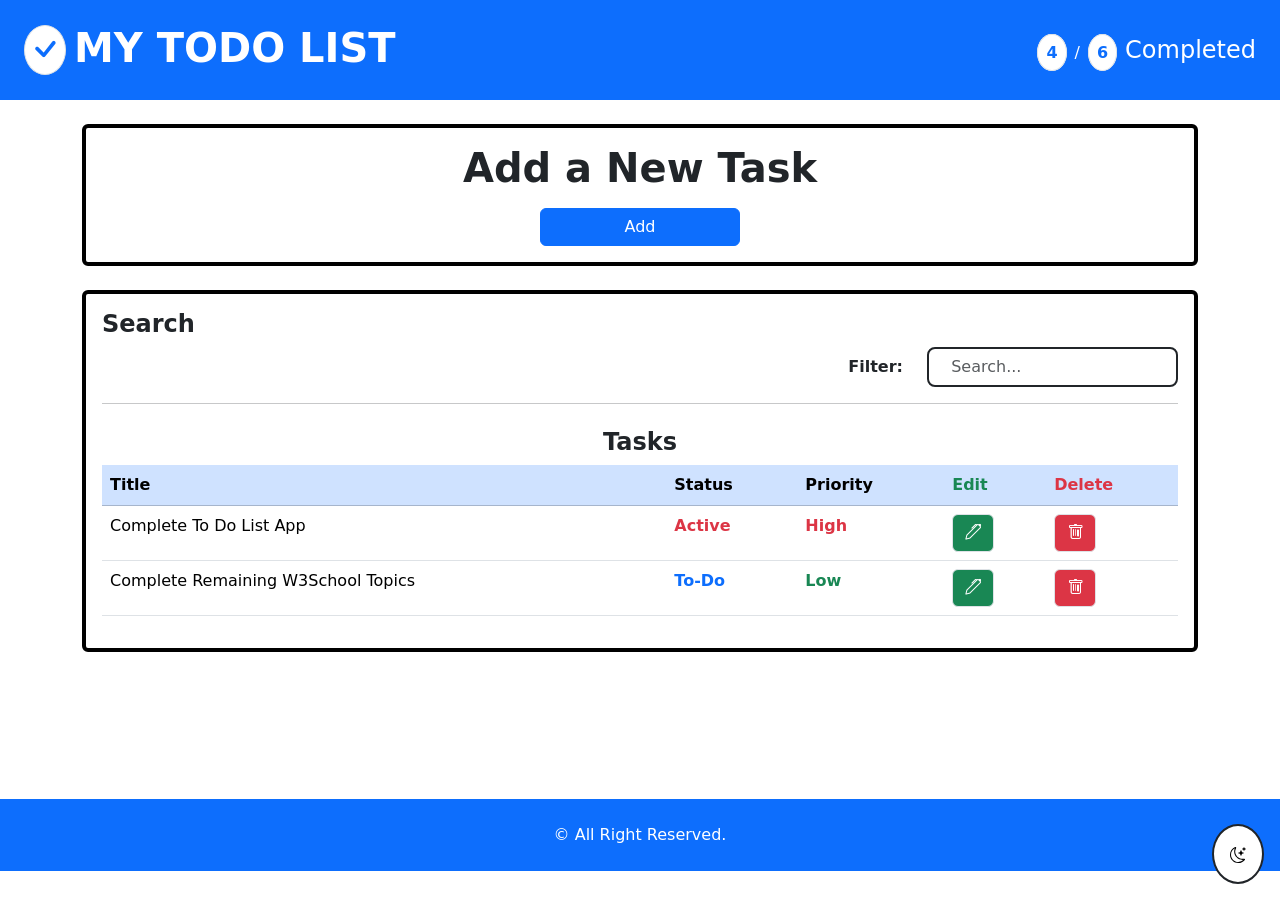
==== Mini Project/To Do List App/index.html @ 2ecdadea "Completed Procedural Programming based To-Do List App. Completely working CRUD. Just frontend." ====
<!doctype html>
<html lang="en">
  <head>
    <meta charset="UTF-8" />
    <meta name="viewport" content="width=device-width, initial-scale=1.0" />
    <title>Live Render a List</title>
    <link
      href="https://cdn.jsdelivr.net/npm/bootstrap@5.3.3/dist/css/bootstrap.min.css"
      rel="stylesheet"
    />
    <link
      rel="stylesheet"
      href="https://cdn.jsdelivr.net/npm/bootstrap-icons@1.11.3/font/bootstrap-icons.min.css"
    />
    <link rel="stylesheet" href="index.css" />
  </head>
  <body>
    <header
      class="d-flex flex-column flex-sm-row align-items-center justify-content-between mb-4 gap-2 p-4 light-mode-background"
      id="header"
    >
      <div
        id="dark-mode-div"
        class="position-fixed bottom-0 end-0 me-3 mb-3 border border-2 border-dark bg-white p-3 rounded-circle"
      >
        <button class="reset" id="dark-mode-btn">
          <img src="./assets/moon-stars.svg" alt="" id="dark-mode-icon-img" />
        </button>
      </div>
      <div class="d-flex align-items-center justify-content-center">
        <i
          class="bi bi-check display-6 light-mode-text border rounded-circle me-2"
          id="checkmark-icon"
        ></i>
        <h1 class="fw-bold text-uppercase text-center mb-1">My ToDo List</h1>
      </div>
      <div id="completion-status-div">
        <p id="completion-status" class="mb-0">
          <span
            id="completed-count"
            class="light-mode-text p-2 border rounded-circle m-2 fw-bold"
            >4</span
          >/<span
            id="total-count"
            class="light-mode-text p-2 border rounded-circle m-2 fw-bold"
            >6</span
          ><span id="completed-txt" class="fs-4">Completed</span>
        </p>
      </div>
    </header>
    <main class="container customized-main">
      <section
        id="add-new-task-section"
        class="my-4 border border-4 rounded border-black p-3"
      >
        <h1 class="fw-bold text-center mb-3">Add a New Task</h1>

        <div
          class="btn-wrapper d-flex align-items-center justify-content-center"
        >
          <button
            type="button"
            id="add-btn"
            class="w-100 btn btn-primary btn-customized"
            data-bs-toggle="modal"
            data-bs-target="#form-modal"
          >
            Add
          </button>
        </div>
        <div class="modal fade" id="form-modal">
          <div class="modal-dialog">
            <div class="modal-content">
              <div id="modal-header" class="modal-header light-mode-background">
                <h5 class="fw-bold" id="modal-title">Add New Task</h5>
                <button
                  type="button"
                  id="close-btn"
                  class="btn-close"
                  data-bs-dismiss="modal"
                ></button>
              </div>
              <div class="modal-body" id="modal-body">
                <form class="form">
                  <div class="form-group row mb-1">
                    <div
                      class="title d-sm-flex align-items-sm-center col-12 col-sm-2"
                    >
                      <label class="fw-bold" for="element-title">Title:</label>
                    </div>
                    <div class="col-12 col-sm-10">
                      <input
                        class="form-control border rounded-3 border-2 border-focus border-dark w-100"
                        type="text"
                        id="element-title"
                      />
                      <span
                        id="title-warning"
                        class="badge bg-danger text-white d-none"
                      ></span>
                    </div>
                  </div>
                  <div class="form-group row mb-1">
                    <div
                      class="title d-sm-flex align-items-sm-center col-12 col-sm-2"
                    >
                      <label class="fw-bold" for="element-status"
                        >Status:</label
                      >
                    </div>
                    <div class="col-12 col-sm-10">
                      <select
                        name="Status"
                        id="element-status"
                        class="form-control border rounded-3 border-2 border-focus border-dark w-100"
                      >
                        <option value="to-do">To do</option>
                        <option value="active">Active</option>
                        <option value="completed">Completed</option>
                      </select>
                    </div>
                  </div>
                  <div class="form-group row mb-1">
                    <div
                      class="title d-sm-flex align-items-sm-center col-12 col-sm-2"
                    >
                      <label class="fw-bold" for="element-priority"
                        >Priority:</label
                      >
                    </div>
                    <div class="col-12 col-sm-10">
                      <select
                        name="Status"
                        id="element-priority"
                        class="form-control border rounded-3 border-2 border-focus border-dark w-100"
                      >
                        <option value="high">High</option>
                        <option value="medium">Medium</option>
                        <option value="low">Low</option>
                      </select>
                    </div>
                  </div>
                </form>
              </div>
              <div class="modal-footer" id="modal-footer">
                <button
                  type="button"
                  class="btn btn-secondary"
                  data-bs-dismiss="modal"
                >
                  Close
                </button>
                <button
                  type="button"
                  class="btn btn-primary"
                  id="submit-btn"
                  data-bs-dismiss="modal"
                >
                  Save Changes
                </button>
              </div>
            </div>
          </div>
        </div>
        <div class="modal fade" id="edit-modal">
          <div class="modal-dialog">
            <div class="modal-content">
              <div id="edit-modal-header" class="modal-header light-mode-background">
                <h5 class="fw-bold" id="edit-modal-title">Edit Task</h5>
                <button
                  type="button"
                  id="close-btn"
                  class="btn-close"
                  data-bs-dismiss="modal"
                ></button>
              </div>
              <div class="modal-body" id="edit-modal-body">
                <form class="form">
                  <input type="text" id="edit-id" class="d-none">
                  <div class="form-group row mb-1">
                    <div
                      class="title d-sm-flex align-items-sm-center col-12 col-sm-2"
                    >
                      <label class="fw-bold" for="edit-element-title">Title:</label>
                    </div>
                    <div class="col-12 col-sm-10">
                      <input
                        class="form-control border rounded-3 border-2 border-focus border-dark w-100"
                        type="text"
                        id="edit-element-title"
                      />
                      <span
                        id="edit-title-warning"
                        class="badge bg-danger text-white d-none"
                      ></span>
                    </div>
                  </div>
                  <div class="form-group row mb-1">
                    <div
                      class="title d-sm-flex align-items-sm-center col-12 col-sm-2"
                    >
                      <label class="fw-bold" for="edit-element-status"
                        >Status:</label
                      >
                    </div>
                    <div class="col-12 col-sm-10">
                      <select
                        name="Status"
                        id="edit-element-status"
                        class="form-control border rounded-3 border-2 border-focus border-dark w-100"
                      >
                        <option value="to-do">To do</option>
                        <option value="active">Active</option>
                        <option value="completed">Completed</option>
                      </select>
                    </div>
                  </div>
                  <div class="form-group row mb-1">
                    <div
                      class="title d-sm-flex align-items-sm-center col-12 col-sm-2"
                    >
                      <label class="fw-bold" for="edit-element-priority"
                        >Priority:</label
                      >
                    </div>
                    <div class="col-12 col-sm-10">
                      <select
                        name="Status"
                        id="edit-element-priority"
                        class="form-control border rounded-3 border-2 border-focus border-dark w-100"
                      >
                        <option value="high">High</option>
                        <option value="medium">Medium</option>
                        <option value="low">Low</option>
                      </select>
                    </div>
                  </div>
                </form>
              </div>
              <div class="modal-footer" id="edit-modal-footer">
                <button
                  type="button"
                  class="btn btn-secondary"
                  data-bs-dismiss="modal"
                >
                  Close
                </button>
                <button
                  type="button"
                  class="btn btn-primary"
                  id="edit-btn"
                  data-bs-dismiss="modal"
                >
                  Save Changes
                </button>
              </div>
            </div>
          </div>
        </div>
      </section>
      <section
        id="filter-and-list-section"
        class="my-4 border border-4 rounded border-black p-3"
      >
        <h4 class="fw-bold">Search</h4>
        <div class="filter-wrapper row form-group">
          <div class="d-none d-sm-block col-sm-6"></div>
          <div
            class="col-12 col-sm-3 d-sm-flex justify-content-sm-end align-items-sm-center"
          >
            <label class="fw-bold" for="filter">Filter: </label>
          </div>
          <div class="col-12 col-sm-3">
            <input
              class="form-control border rounded-3 border-2 border-focus border-dark w-100"
              type="text"
              id="filter"
              placeholder="  Search..."
            />
          </div>
        </div>
        <hr class="mb-4" />
        <div class="table-wrapper" id="table-wrapper">
          <h4 class="fw-bold text-center">Tasks</h4>
          <div
            id="no-data-wrapper"
            class="d-none flex-column align-items-center justify-content-center gap-2"
          >
            <i class="bi bi-emoji-dizzy display-3"></i>
            <h5 class="fw-bold text-center">No Data</h5>
          </div>
          <table id="data-table" class="table table-hover">
            <thead class="table-primary" id="data-table-head"></thead>
            <tbody id="data-table-body"></tbody>
          </table>
        </div>
      </section>
    </main>
    <footer id="footer" class="text-center light-mode-background mb-0">
      <p class="p-4 mb-0">&copy; All Right Reserved.</p>
    </footer>
    <script src="https://cdn.jsdelivr.net/npm/bootstrap@5.3.3/dist/js/bootstrap.bundle.min.js"></script>
    <script src="index.js"></script>
  </body>
</html>
---- Mini Project/To Do List App/index.css ----
*{
  margin: 0;
  padding: 0;
  box-sizing: border-box;
}

.btn-customized{
  max-width: 200px;
}
.customized-main{
  min-height: 75vh;
}

input.border-focus:focus{
  border-color: #0d6efd;
  padding-left: 0.5rem;
}

.dark-mode{
  background: #000;
  color: white;
}

.reset{
  all: unset;
  cursor: pointer;
}

.light-mode-background{
  background: #0d6efd;
  color: white;
}

.light-mode-text{
  background: white;
  color: #0d6efd;
}

.dark-mode-text{
  background: white;
  color: rgb(33, 37, 41);
}
.btn-black{
  background: #000;
  color: white;
}
.btn-black:hover{
  background: #151313;
  color: white;
}

.border-black{
  border: 4px solid black;
}

.border-white{
  border: 4px solid white;
}

.dark-mode-background{
  color: white;
  background: rgb(33, 37, 41);
}
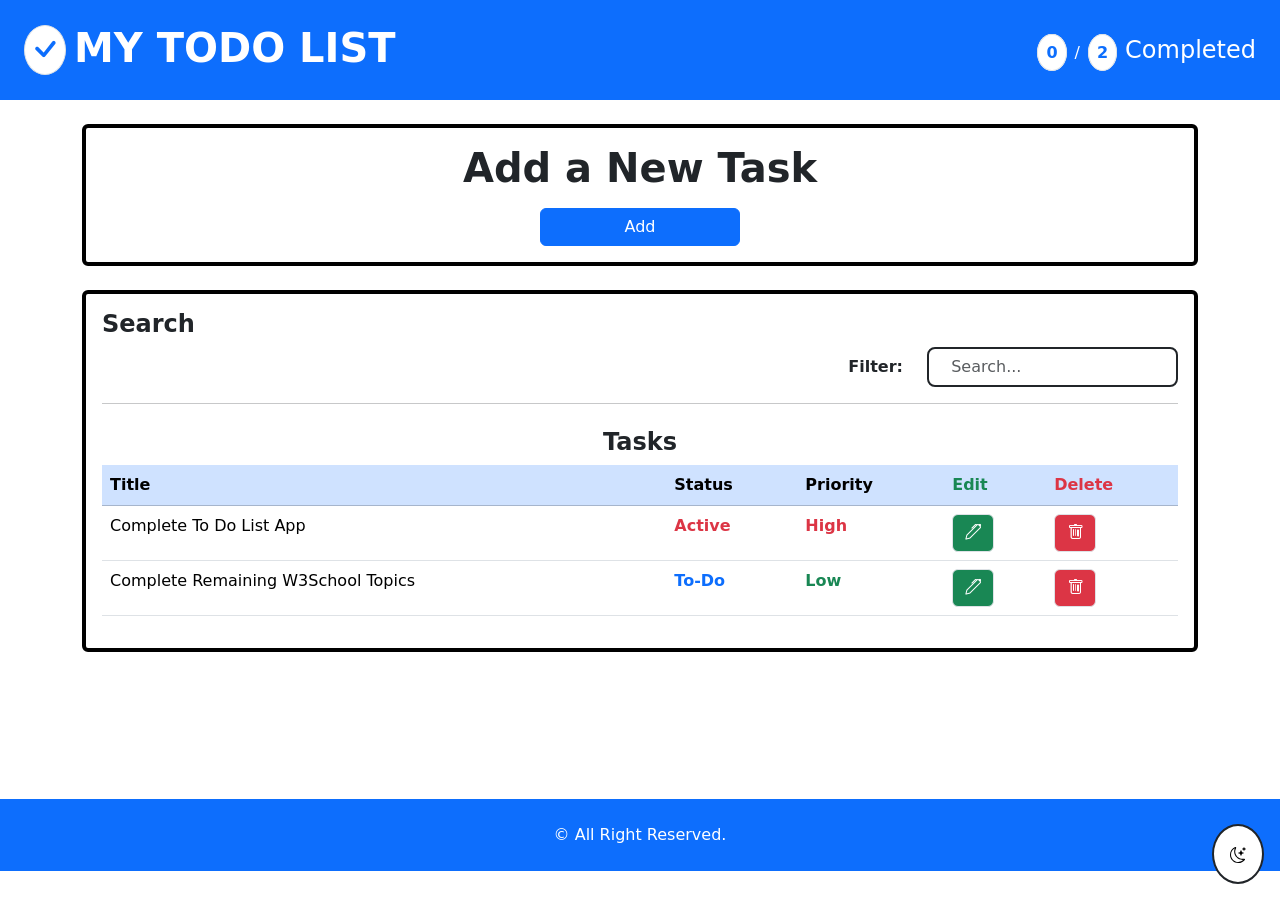
==== commit bef9aa9b: "Removed Edit Modal. Starting working on remaining js concepts" ====
--- a/Mini Project/To Do List App/index.html
+++ b/Mini Project/To Do List App/index.html
@@ -82,6 +82,7 @@
               </div>
               <div class="modal-body" id="modal-body">
                 <form class="form">
+                  <input type="text" id="edit-id" class="d-none">
                   <div class="form-group row mb-1">
                     <div
                       class="title d-sm-flex align-items-sm-center col-12 col-sm-2"
@@ -157,93 +158,6 @@
                   data-bs-dismiss="modal"
                 >
                   Save Changes
-                </button>
-              </div>
-            </div>
-          </div>
-        </div>
-        <div class="modal fade" id="edit-modal">
-          <div class="modal-dialog">
-            <div class="modal-content">
-              <div id="edit-modal-header" class="modal-header light-mode-background">
-                <h5 class="fw-bold" id="edit-modal-title">Edit Task</h5>
-                <button
-                  type="button"
-                  id="close-btn"
-                  class="btn-close"
-                  data-bs-dismiss="modal"
-                ></button>
-              </div>
-              <div class="modal-body" id="edit-modal-body">
-                <form class="form">
-                  <input type="text" id="edit-id" class="d-none">
-                  <div class="form-group row mb-1">
-                    <div
-                      class="title d-sm-flex align-items-sm-center col-12 col-sm-2"
-                    >
-                      <label class="fw-bold" for="edit-element-title">Title:</label>
-                    </div>
-                    <div class="col-12 col-sm-10">
-                      <input
-                        class="form-control border rounded-3 border-2 border-focus border-dark w-100"
-                        type="text"
-                        id="edit-element-title"
-                      />
-                      <span
-                        id="edit-title-warning"
-                        class="badge bg-danger text-white d-none"
-                      ></span>
-                    </div>
-                  </div>
-                  <div class="form-group row mb-1">
-                    <div
-                      class="title d-sm-flex align-items-sm-center col-12 col-sm-2"
-                    >
-                      <label class="fw-bold" for="edit-element-status"
-                        >Status:</label
-                      >
-                    </div>
-                    <div class="col-12 col-sm-10">
-                      <select
-                        name="Status"
-                        id="edit-element-status"
-                        class="form-control border rounded-3 border-2 border-focus border-dark w-100"
-                      >
-                        <option value="to-do">To do</option>
-                        <option value="active">Active</option>
-                        <option value="completed">Completed</option>
-                      </select>
-                    </div>
-                  </div>
-                  <div class="form-group row mb-1">
-                    <div
-                      class="title d-sm-flex align-items-sm-center col-12 col-sm-2"
-                    >
-                      <label class="fw-bold" for="edit-element-priority"
-                        >Priority:</label
-                      >
-                    </div>
-                    <div class="col-12 col-sm-10">
-                      <select
-                        name="Status"
-                        id="edit-element-priority"
-                        class="form-control border rounded-3 border-2 border-focus border-dark w-100"
-                      >
-                        <option value="high">High</option>
-                        <option value="medium">Medium</option>
-                        <option value="low">Low</option>
-                      </select>
-                    </div>
-                  </div>
-                </form>
-              </div>
-              <div class="modal-footer" id="edit-modal-footer">
-                <button
-                  type="button"
-                  class="btn btn-secondary"
-                  data-bs-dismiss="modal"
-                >
-                  Close
                 </button>
                 <button
                   type="button"
